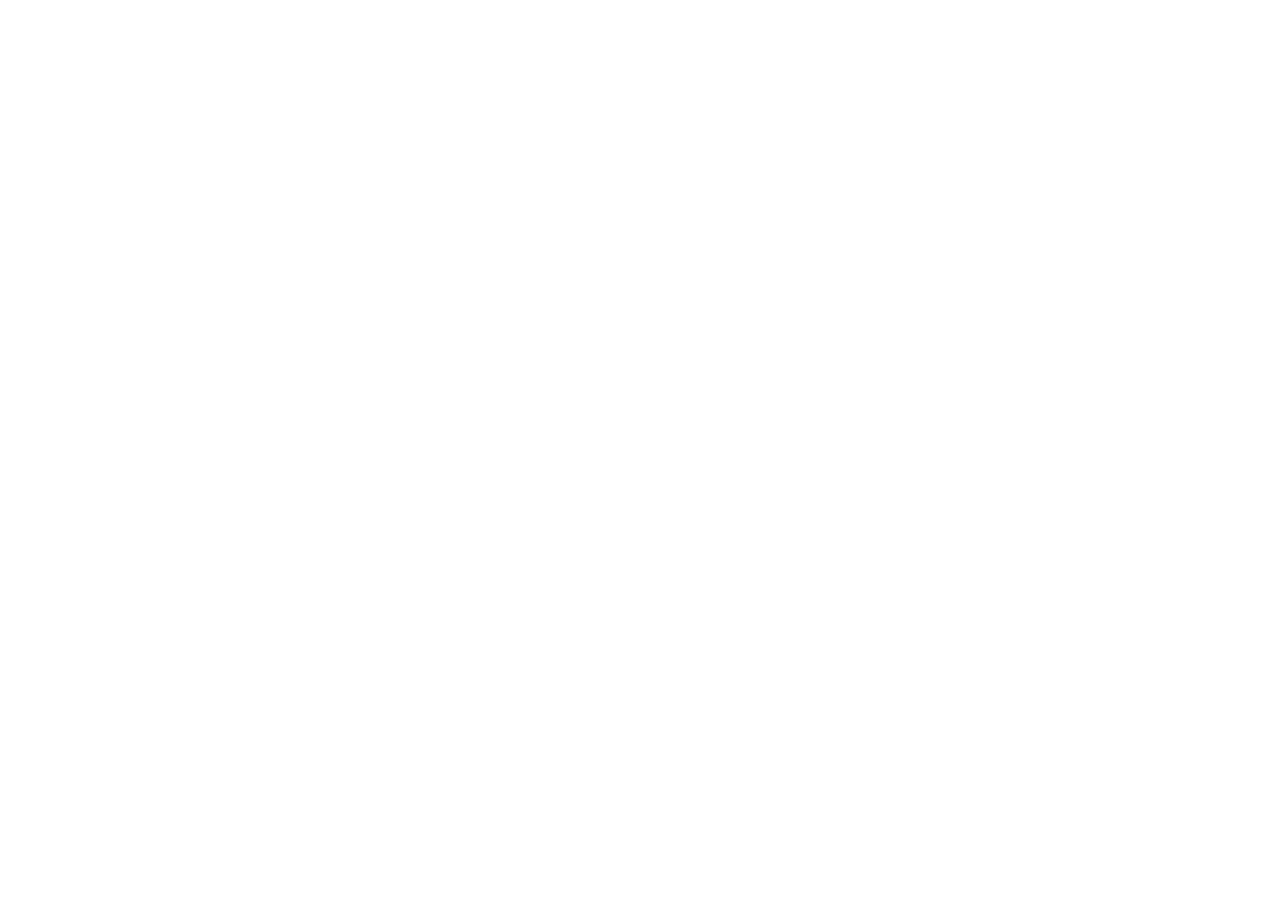
==== index.html @ 428a532e "primeiro commit" ====
<!DOCTYPE html>
<html lang="en">
<head>
    <meta charset="UTF-8">
    <meta http-equiv="X-UA-Compatible" content="IE=edge">
    <meta name="viewport" content="width=device-width, initial-scale=1.0">
    <link rel="stylesheet" href="style.css">
    <title>Stargeek</title>
</head>
    <body>
        <header>
            
        </header>
    </body>
</html>
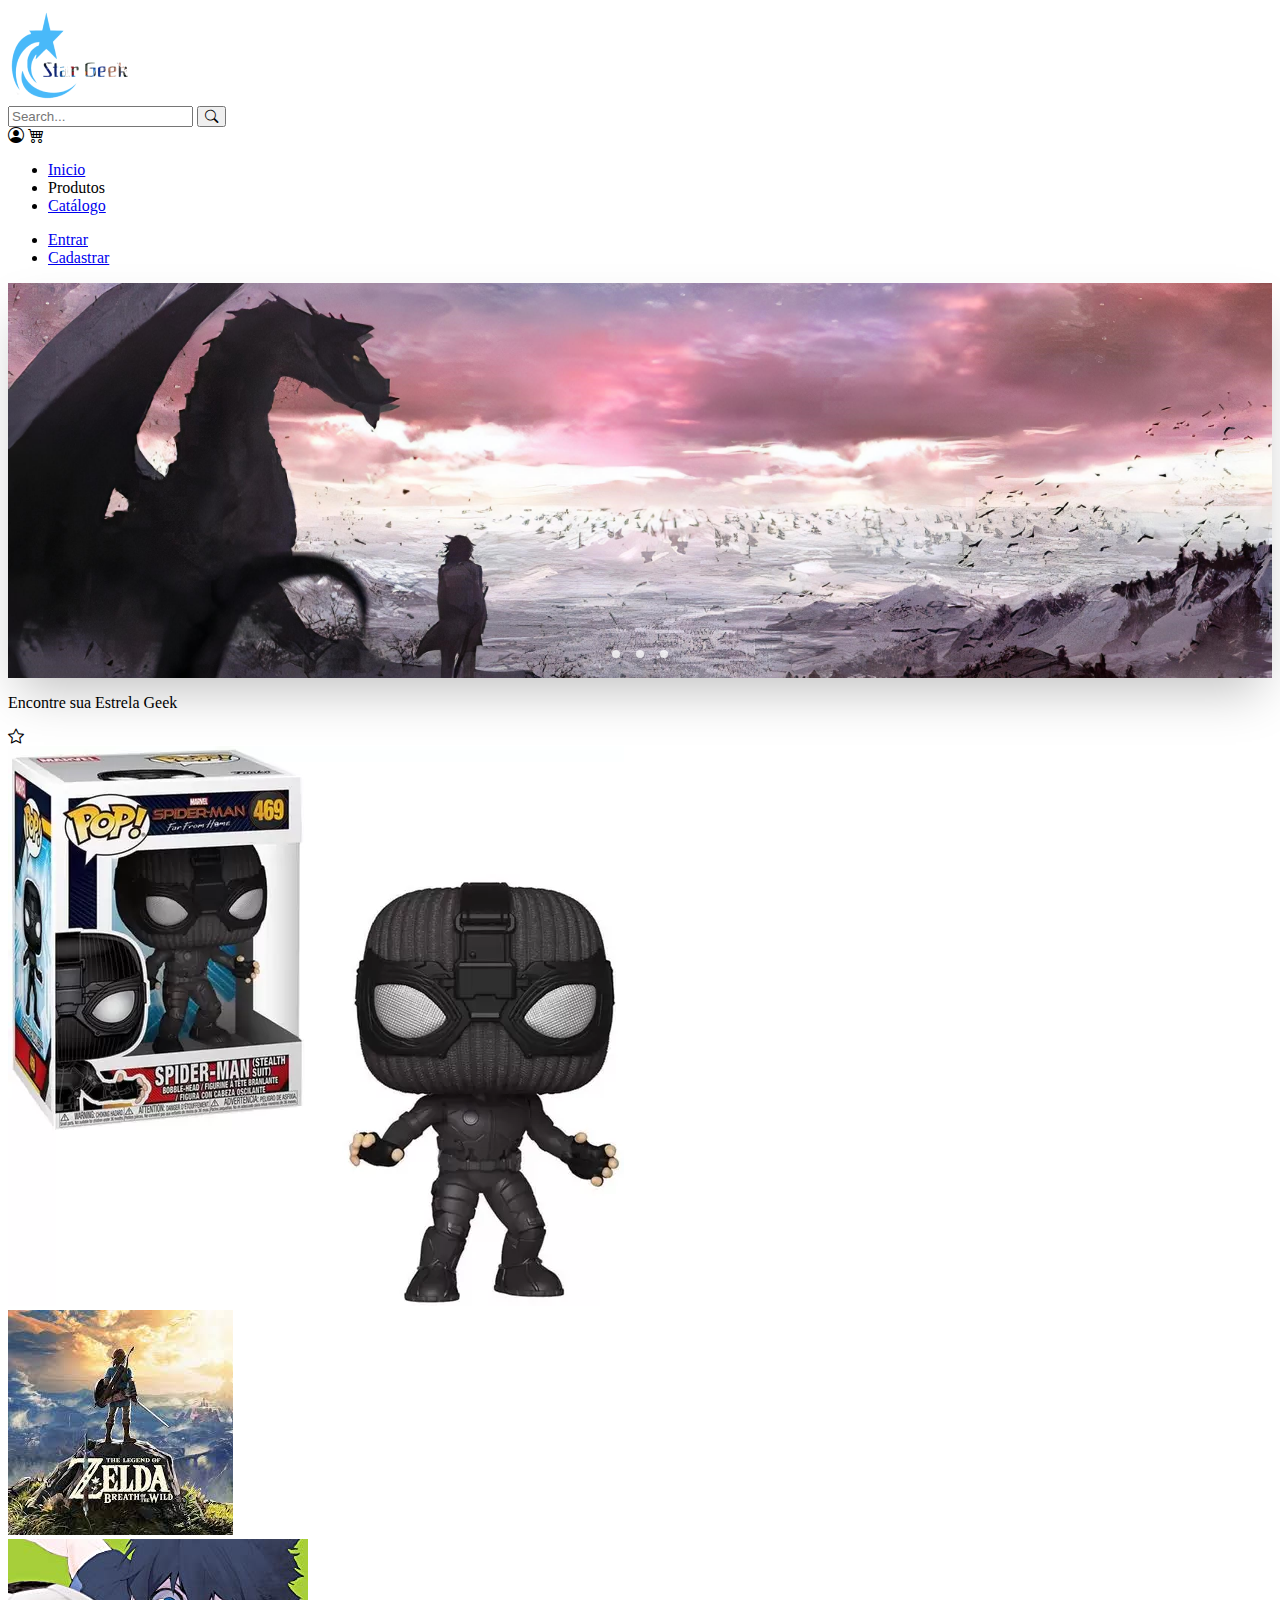
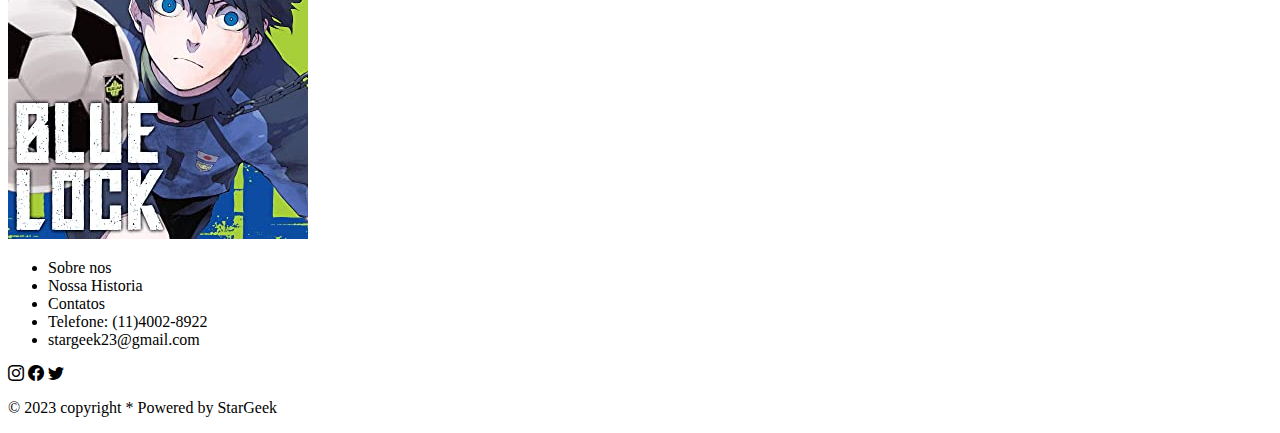
==== commit cc7bb2f7: "ultimo commit finalmente" ====
--- a/index.html
+++ b/index.html
@@ -1,15 +1,119 @@
 <!DOCTYPE html>
-<html lang="en">
+<html lang="pt-BR">
 <head>
     <meta charset="UTF-8">
     <meta http-equiv="X-UA-Compatible" content="IE=edge">
     <meta name="viewport" content="width=device-width, initial-scale=1.0">
     <link rel="stylesheet" href="style.css">
+    <link rel="stylesheet" href="https://cdn.jsdelivr.net/npm/bootstrap-icons@1.10.3/font/bootstrap-icons.css">
+    <link rel="preconnect" href="https://fonts.googleapis.com">
+    <link rel="preconnect" href="https://fonts.gstatic.com" crossorigin>
+    <link href="https://fonts.googleapis.com/css2?family=Roboto:ital,wght@0,100;0,300;0,400;0,500;0,700;0,900;1,100;1,300;1,400;1,500;1,700;1,900&display=swap" rel="stylesheet">
+    <link rel="stylesheet" href="slide.css">
+</head>
     <title>Stargeek</title>
 </head>
-    <body>
+<body>
+    <div class="container">
         <header>
+            <div class="cabecalho">
+                <div class="logo"><img src="imagens/Group 6 (3).png" alt=""></div>
+                <div class="search">
+                    <input type="text" placeholder="Search...">
+                    <button type="submit"><i class="bi bi-search"></i></button>
+                </div>
+                <div class="prof">
+                    <i class="bi bi-person-circle" id="batata"></i>
+                    <i class="bi bi-cart4" id="btn"></i>
+
+                </div>
+
+            </div>
+            <div class="bebecalho">
+                <div class="direita">
+                    <ul>
+                        <li class="hover"><a href="index.html">Inicio</a></li>
+                        <li class="hover" id="prod">Produtos</li>
+                        <li class="hover"><a href="catalog.html">Catálogo</a></li>
+                    </ul>
+                </div>
+                <div class="esquerda">
+                    <ul>
+                        <li class="hover"><a href="login.html">Entrar</a></li>
+                        <li class="hover"><a href="cadastro.html">Cadastrar</a></li>
+                    </ul>
+
+                </div>
+                
+                
+            </div>
+
+        </header>
+        <div class="bari"></div>
+        
+        <section class="conteudo">
+            <section class="containe">
+                <div class="slider-wrapper">
+                    <div class="slider">
+                        <img id="slide1" src="imagens/1168268.jpg" alt="3D rendering of an imaginary orange planet in space" />
+                        <img id="slide2" src="imagens/one-piece-banner.webp" alt="3D rendering of an imaginary green planet in space" />
+                        <img id="slide3" src="imagens/marvels_avengers_encerra_atualizacoes_suporte__m2s8t2a30-1210x544.webp" alt="3D rendering of an imaginary blue planet in space" />
+                    </div>
+                    <div class="slider-nav">
+                        <a href="#slide1"></a>
+                        <a href="#slide2"></a>
+                        <a href="#slide3"></a>
+                    </div>
+                    
+                    
+                </div>
+
+            </section>
+            <div class="barconfig">
+                <div class="bar"></div>
+            </div>
+            <div class="tx"><p>Encontre sua Estrela Geek</p><i class="bi-star"></i></div>
+            <section class="Im">
+             
+                <div class="product">
+                    <div class="inf"></div>
+                    <img src="imagens/7055633d82a39f2126c460b23a6f3444.webp" alt="">
+                   
+                    
+                </div>
+                <div class="product">
+                    <div class="inf1"></div>
+                    <img src="imagens/download (2).jpg" alt="">
+                </div>
+                <div class="product">
+                    <div class="inf2"></div>
+                    <img src="imagens/81fxYXw5sRS._SY300_.jpg" alt="">
+                </div>
+            </section>
+        </section>
+        <footer>
+            <div class="mainf">
+                <ul>
+                    <li>Sobre nos </li>
+                    <li>Nossa Historia </li>
+                    <li>Contatos</li>
+                    <li>Telefone: (11)4002-8922</li>  
+                    <li>stargeek23@gmail.com</li>
+                </ul>
+                <div class="iccon">
+                    <i class="bi bi-instagram" id="icon"></i>
+                    <i class="bi bi-facebook" id="fcon"></i>
+                    <i class="bi bi-twitter" id="tcon"></i>
+                </div>
             
-        </header>
-    </body>
+            </div>
+              
+                <div class="crbar">
+                    <p>© 2023 copyright * Powered by StarGeek</p>
+                </div>
+
+              
+        </footer>      
+    </div>
+</body>
 </html>--- a/slide.css
+++ b/slide.css
@@ -0,0 +1,58 @@
+/* body {
+	background-color: #f8fafc;
+} */
+
+/* .container {
+	padding: 2rem;
+} */
+
+.slider-wrapper {
+    position: relative;
+    width: 100%;
+}
+
+.slider {
+	display: flex;
+	aspect-ratio: 16 / 5;
+	overflow-x: auto;
+	scroll-snap-type: x mandatory;
+	scroll-behavior: smooth;
+	box-shadow: 0 1.5rem 3rem -0.75rem hsla(0, 0%, 0%, 0.25);
+	/* border-radius: 0.5rem; */
+	-ms-overflow-style: none; /* Hide scrollbar IE and Edge */
+	scrollbar-width: none; /* Hide scrollbar Firefox */
+}
+
+/* Hide scrollbar for Chrome, Safari and Opera */
+.slider::-webkit-scrollbar {
+	display: none;
+}
+
+.slider img {
+	flex: 1 0 100%;
+	scroll-snap-align: start;
+	object-fit: cover;
+}
+
+.slider-nav {
+	display: flex;
+	column-gap: 1rem;
+	position: absolute;
+	bottom: 1.25rem;
+	left: 50%;
+	transform: translateX(-50%);
+	z-index: 1;
+}
+
+.slider-nav a {
+	width: 0.5rem;
+	height: 0.5rem;
+	border-radius: 50%;
+	background-color: #fff;
+	opacity: 0.75;
+	transition: opacity ease 250ms;
+}
+
+.slider-nav a:hover {
+	opacity: 1;
+}
